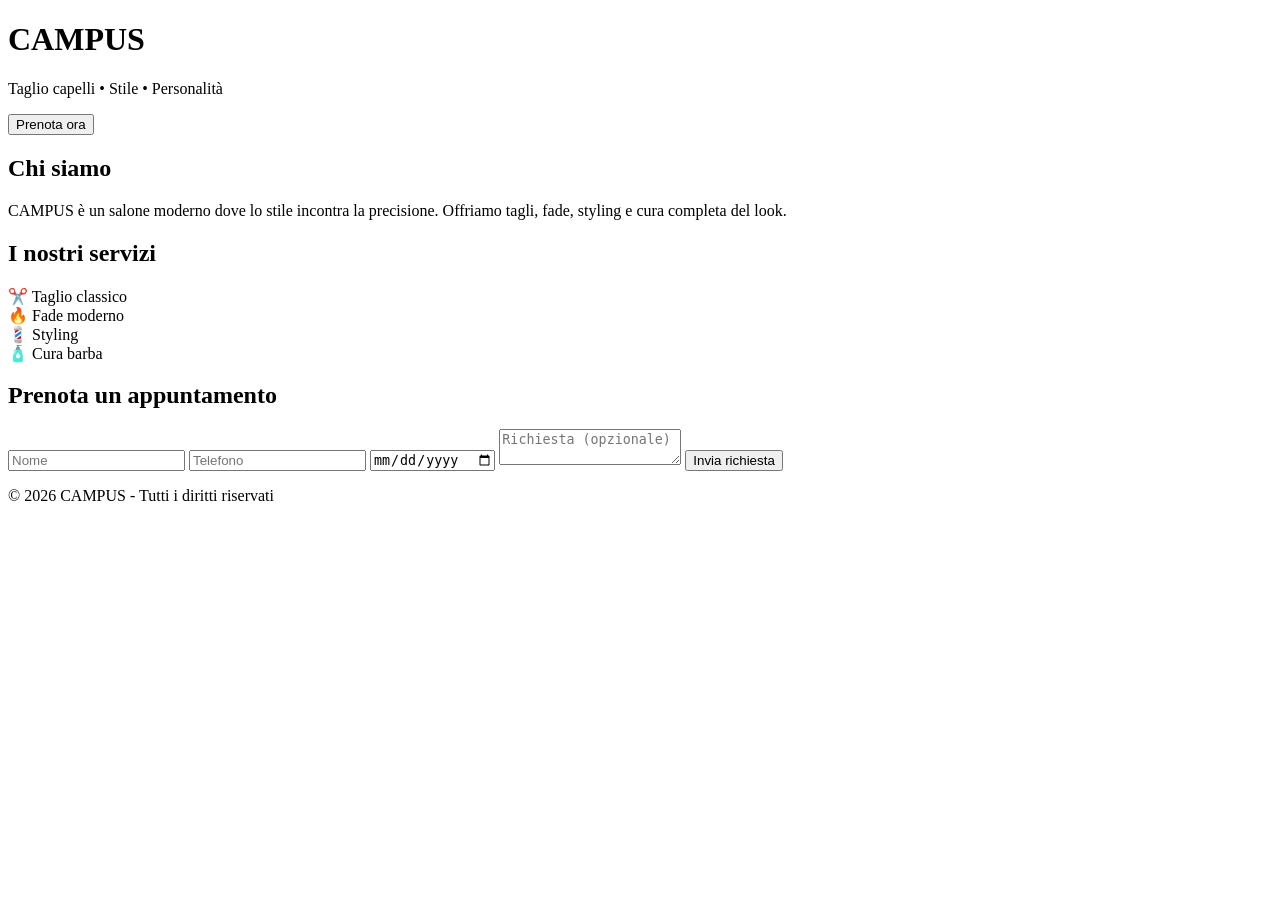
==== index.html @ 6e714566 "Add initial HTML structure for CAMPUS website" ====
<!DOCTYPE html>
<html lang="it">
<head>
  <meta charset="UTF-8" />
  <meta name="viewport" content="width=device-width, initial-scale=1.0"/>
  <title>CAMPUS - Taglio Capelli</title>
  <link rel="stylesheet" href="style.css">
</head>

<body>
  <header>
    <h1>CAMPUS</h1>
    <p>Taglio capelli • Stile • Personalità</p>
    <button onclick="scrollToBooking()">Prenota ora</button>
  </header>

  <section class="about">
    <h2>Chi siamo</h2>
    <p>
      CAMPUS è un salone moderno dove lo stile incontra la precisione.
      Offriamo tagli, fade, styling e cura completa del look.
    </p>
  </section>

  <section class="services">
    <h2>I nostri servizi</h2>
    <div class="grid">
      <div class="card">✂️ Taglio classico</div>
      <div class="card">🔥 Fade moderno</div>
      <div class="card">💈 Styling</div>
      <div class="card">🧴 Cura barba</div>
    </div>
  </section>

  <section id="booking" class="booking">
    <h2>Prenota un appuntamento</h2>

    <form onsubmit="sendBooking(event)">
      <input type="text" id="name" placeholder="Nome" required>
      <input type="tel" id="phone" placeholder="Telefono" required>
      <input type="date" id="date" required>
      <textarea id="message" placeholder="Richiesta (opzionale)"></textarea>
      <button type="submit">Invia richiesta</button>
    </form>

    <p id="confirmation"></p>
  </section>

  <footer>
    <p>© 2026 CAMPUS - Tutti i diritti riservati</p>
  </footer>

  <script src="script.js"></script>
</body>
</html>
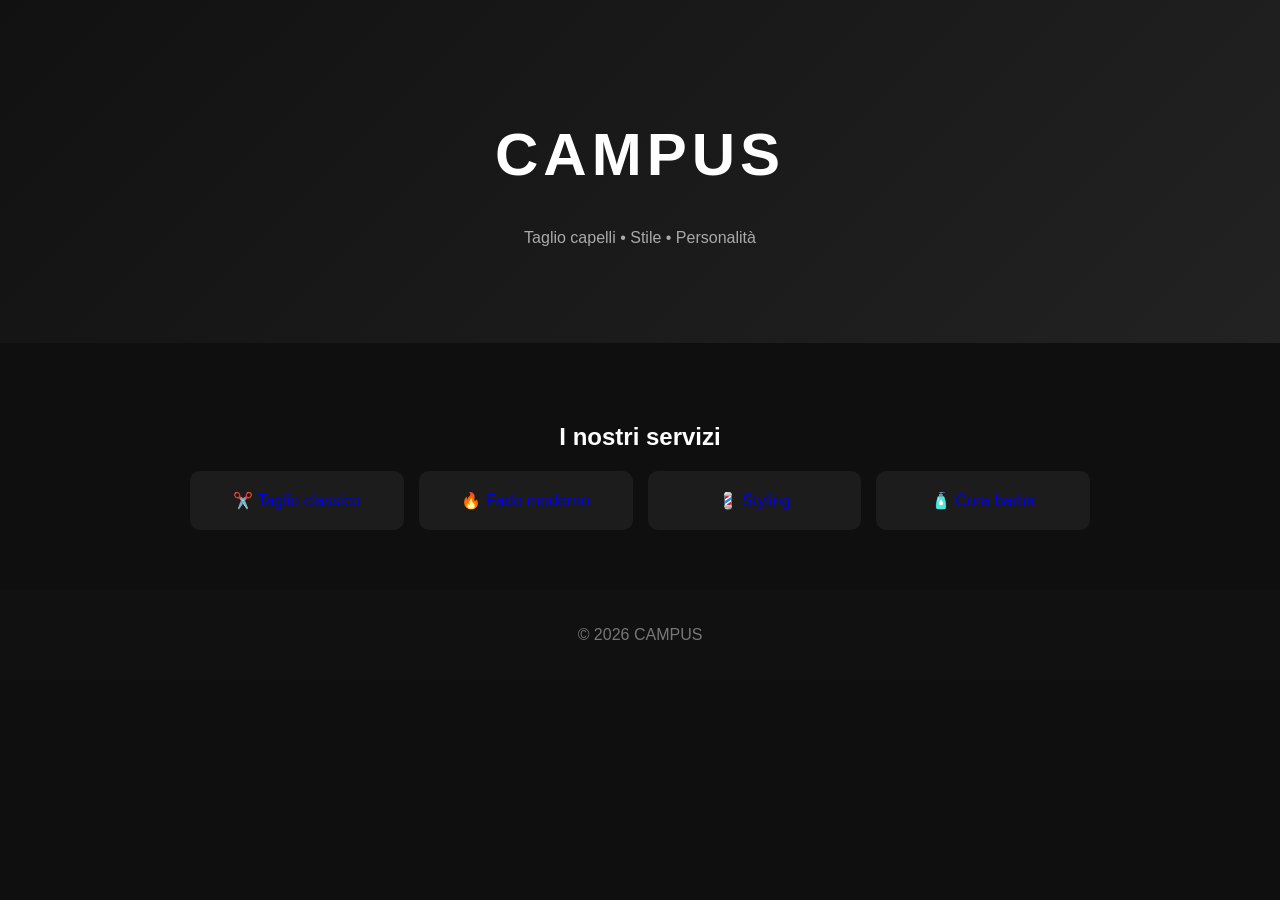
==== commit 0e009468: "Update title and service links in index.html" ====
--- a/index.html
+++ b/index.html
@@ -1,9 +1,8 @@
 <!DOCTYPE html>
 <html lang="it">
 <head>
-  <meta charset="UTF-8" />
-  <meta name="viewport" content="width=device-width, initial-scale=1.0"/>
-  <title>CAMPUS - Taglio Capelli</title>
+  <meta charset="UTF-8">
+  <title>CAMPUS - Barber Shop</title>
   <link rel="stylesheet" href="style.css">
 </head>
 
@@ -11,45 +10,21 @@
   <header>
     <h1>CAMPUS</h1>
     <p>Taglio capelli • Stile • Personalità</p>
-    <button onclick="scrollToBooking()">Prenota ora</button>
   </header>
-
-  <section class="about">
-    <h2>Chi siamo</h2>
-    <p>
-      CAMPUS è un salone moderno dove lo stile incontra la precisione.
-      Offriamo tagli, fade, styling e cura completa del look.
-    </p>
-  </section>
 
   <section class="services">
     <h2>I nostri servizi</h2>
+
     <div class="grid">
-      <div class="card">✂️ Taglio classico</div>
-      <div class="card">🔥 Fade moderno</div>
-      <div class="card">💈 Styling</div>
-      <div class="card">🧴 Cura barba</div>
+      <a href="taglio-classico.html" class="card">✂️ Taglio classico</a>
+      <a href="fade-moderno.html" class="card">🔥 Fade moderno</a>
+      <a href="styling.html" class="card">💈 Styling</a>
+      <a href="cura-barba.html" class="card">🧴 Cura barba</a>
     </div>
   </section>
 
-  <section id="booking" class="booking">
-    <h2>Prenota un appuntamento</h2>
-
-    <form onsubmit="sendBooking(event)">
-      <input type="text" id="name" placeholder="Nome" required>
-      <input type="tel" id="phone" placeholder="Telefono" required>
-      <input type="date" id="date" required>
-      <textarea id="message" placeholder="Richiesta (opzionale)"></textarea>
-      <button type="submit">Invia richiesta</button>
-    </form>
-
-    <p id="confirmation"></p>
-  </section>
-
   <footer>
-    <p>© 2026 CAMPUS - Tutti i diritti riservati</p>
+    <p>© 2026 CAMPUS</p>
   </footer>
-
-  <script src="script.js"></script>
 </body>
 </html>
--- a/style.css
+++ b/style.css
@@ -0,0 +1,81 @@
+body {
+  margin: 0;
+  font-family: Arial, sans-serif;
+  background: #0f0f0f;
+  color: white;
+}
+
+header {
+  text-align: center;
+  padding: 80px 20px;
+  background: linear-gradient(135deg, #111, #222);
+}
+
+header h1 {
+  font-size: 60px;
+  letter-spacing: 5px;
+}
+
+header p {
+  color: #aaa;
+}
+
+button {
+  margin-top: 20px;
+  padding: 12px 25px;
+  border: none;
+  background: white;
+  color: black;
+  font-weight: bold;
+  cursor: pointer;
+  border-radius: 8px;
+}
+
+button:hover {
+  background: #ddd;
+}
+
+section {
+  padding: 60px 20px;
+  max-width: 900px;
+  margin: auto;
+}
+
+h2 {
+  text-align: center;
+  margin-bottom: 20px;
+}
+
+.grid {
+  display: grid;
+  grid-template-columns: repeat(auto-fit, minmax(150px, 1fr));
+  gap: 15px;
+}
+
+.card {
+  background: #1c1c1c;
+  padding: 20px;
+  text-align: center;
+  border-radius: 10px;
+}
+
+.booking form {
+  display: flex;
+  flex-direction: column;
+  gap: 10px;
+  max-width: 400px;
+  margin: auto;
+}
+
+input, textarea {
+  padding: 10px;
+  border: none;
+  border-radius: 6px;
+}
+
+footer {
+  text-align: center;
+  padding: 20px;
+  background: #111;
+  color: #777;
+}
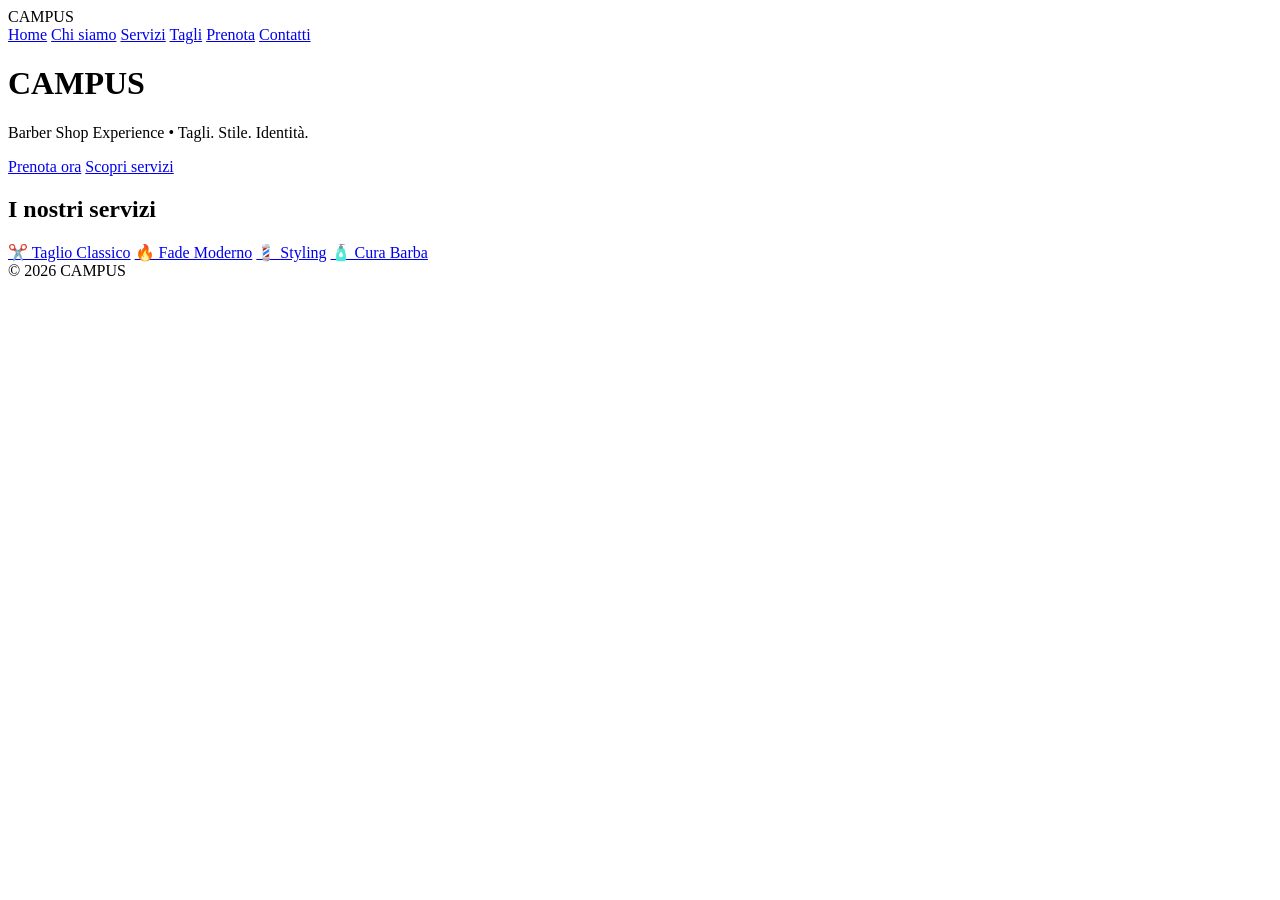
==== commit 3f1883a6: "Add initial HTML structure for CAMPUS Barber" ====
--- a/index.html
+++ b/index.html
@@ -1,30 +1,47 @@
 <!DOCTYPE html>
 <html lang="it">
 <head>
-  <meta charset="UTF-8">
-  <title>CAMPUS - Barber Shop</title>
-  <link rel="stylesheet" href="style.css">
+<meta charset="UTF-8">
+<title>CAMPUS Barber</title>
+<link rel="stylesheet" href="style.css">
 </head>
 
 <body>
-  <header>
-    <h1>CAMPUS</h1>
-    <p>Taglio capelli • Stile • Personalità</p>
-  </header>
 
-  <section class="services">
-    <h2>I nostri servizi</h2>
+<nav>
+  <div class="logo">CAMPUS</div>
+  <div>
+    <a href="index.html">Home</a>
+    <a href="chi-siamo.html">Chi siamo</a>
+    <a href="servizi.html">Servizi</a>
+    <a href="tagli.html">Tagli</a>
+    <a href="prenota.html" class="btn-gold">Prenota</a>
+    <a href="contatti.html">Contatti</a>
+  </div>
+</nav>
 
-    <div class="grid">
-      <a href="taglio-classico.html" class="card">✂️ Taglio classico</a>
-      <a href="fade-moderno.html" class="card">🔥 Fade moderno</a>
-      <a href="styling.html" class="card">💈 Styling</a>
-      <a href="cura-barba.html" class="card">🧴 Cura barba</a>
-    </div>
-  </section>
+<div class="hero">
+  <h1>CAMPUS</h1>
+  <p>Barber Shop Experience • Tagli. Stile. Identità.</p>
+  <div class="hero-buttons">
+    <a class="primary" href="prenota.html">Prenota ora</a>
+    <a class="secondary" href="servizi.html">Scopri servizi</a>
+  </div>
+</div>
 
-  <footer>
-    <p>© 2026 CAMPUS</p>
-  </footer>
+<section>
+  <h2>I nostri servizi</h2>
+
+  <div class="grid">
+    <a href="tagli.html" class="card">✂️ Taglio Classico</a>
+    <a href="tagli.html" class="card">🔥 Fade Moderno</a>
+    <a href="servizi.html" class="card">💈 Styling</a>
+    <a href="servizi.html" class="card">🧴 Cura Barba</a>
+  </div>
+</section>
+
+<footer>© 2026 CAMPUS</footer>
+
+<script src="script.js"></script>
 </body>
 </html>
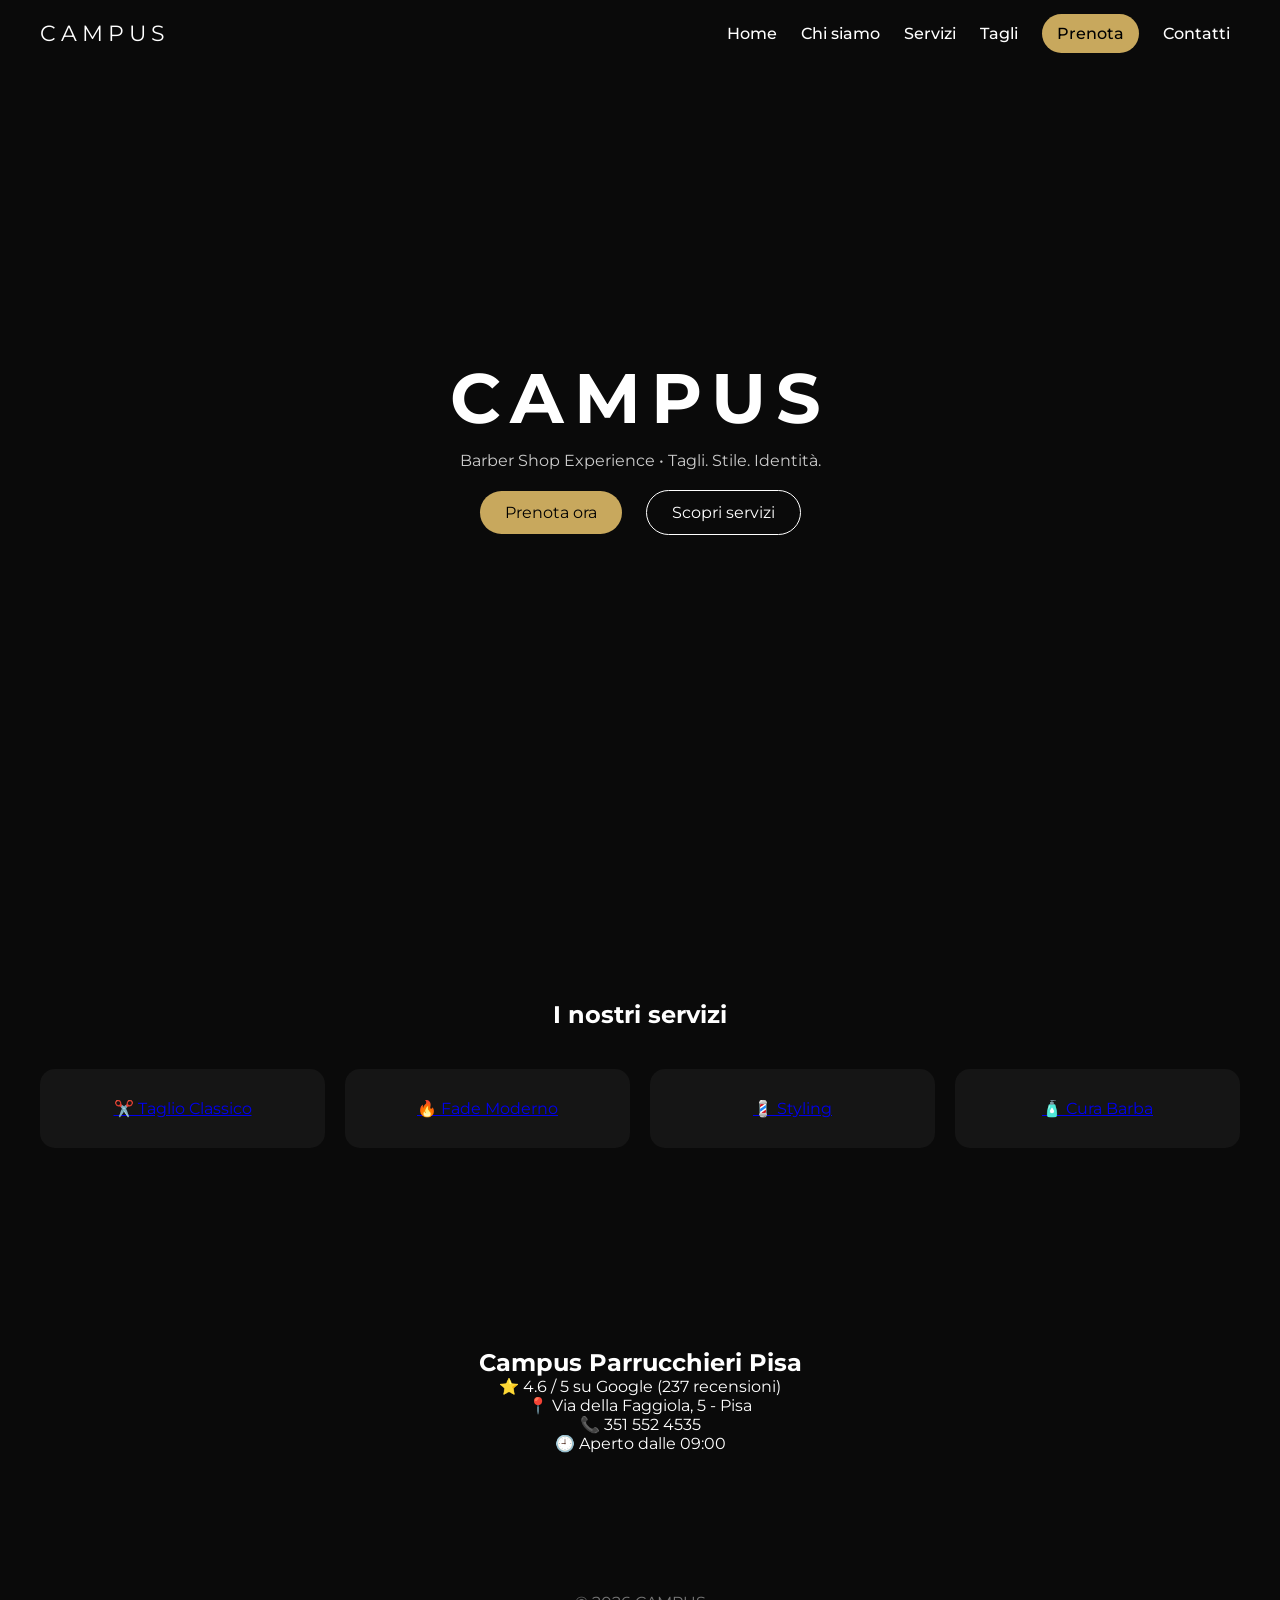
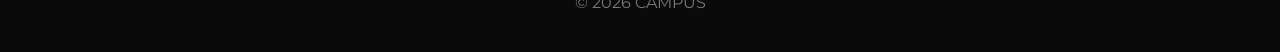
==== commit d836819e: "Add trust section with contact information" ====
--- a/index.html
+++ b/index.html
@@ -40,6 +40,15 @@
   </div>
 </section>
 
+  <section class="trust">
+  <h2>Campus Parrucchieri Pisa</h2>
+
+  <p>⭐ 4.6 / 5 su Google (237 recensioni)</p>
+  <p>📍 Via della Faggiola, 5 - Pisa</p>
+  <p>📞 351 552 4535</p>
+  <p>🕘 Aperto dalle 09:00</p>
+</section>
+
 <footer>© 2026 CAMPUS</footer>
 
 <script src="script.js"></script>
--- a/style.css
+++ b/style.css
@@ -0,0 +1,129 @@
+@import url('https://fonts.googleapis.com/css2?family=Montserrat:wght@300;500;700&display=swap');
+
+* {
+  margin: 0;
+  padding: 0;
+  box-sizing: border-box;
+  scroll-behavior: smooth;
+}
+
+body {
+  font-family: 'Montserrat', sans-serif;
+  background: #0a0a0a;
+  color: white;
+}
+
+/* NAVBAR */
+nav {
+  position: fixed;
+  top: 0;
+  width: 100%;
+  padding: 20px 40px;
+  display: flex;
+  justify-content: space-between;
+  align-items: center;
+  transition: 0.4s;
+  z-index: 1000;
+}
+
+nav.scrolled {
+  background: rgba(10,10,10,0.85);
+  backdrop-filter: blur(10px);
+}
+
+nav a {
+  color: white;
+  text-decoration: none;
+  margin: 0 10px;
+  font-weight: 500;
+}
+
+.logo {
+  font-size: 22px;
+  letter-spacing: 5px;
+}
+
+.btn-gold {
+  padding: 10px 15px;
+  background: #c8a85d;
+  color: black;
+  border-radius: 30px;
+}
+
+/* HERO */
+.hero {
+  height: 100vh;
+  background: url('https://images.unsplash.com/photo-1621605815971-fbc98d665033') center/cover;
+  display: flex;
+  flex-direction: column;
+  justify-content: center;
+  align-items: center;
+  text-align: center;
+}
+
+.hero h1 {
+  font-size: 70px;
+  letter-spacing: 10px;
+}
+
+.hero p {
+  color: #ccc;
+  margin: 10px 0;
+}
+
+.hero-buttons a {
+  margin: 10px;
+  padding: 12px 25px;
+  border-radius: 30px;
+  text-decoration: none;
+  display: inline-block;
+}
+
+.primary {
+  background: #c8a85d;
+  color: black;
+}
+
+.secondary {
+  border: 1px solid white;
+  color: white;
+}
+
+/* SEZIONI */
+section {
+  padding: 100px 40px;
+  text-align: center;
+}
+
+/* GRID SERVIZI */
+.grid {
+  display: grid;
+  grid-template-columns: repeat(auto-fit, minmax(220px,1fr));
+  gap: 20px;
+  margin-top: 40px;
+}
+
+.card {
+  background: #151515;
+  padding: 30px;
+  border-radius: 15px;
+  transition: 0.3s;
+}
+
+.card:hover {
+  transform: scale(1.05);
+  box-shadow: 0 0 20px rgba(200,168,93,0.3);
+}
+
+/* FOOTER */
+footer {
+  text-align: center;
+  padding: 40px;
+  color: #777;
+}
+
+/* RESPONSIVE */
+@media(max-width:768px){
+  .hero h1 { font-size: 40px; }
+  nav { flex-direction: column; }
+}
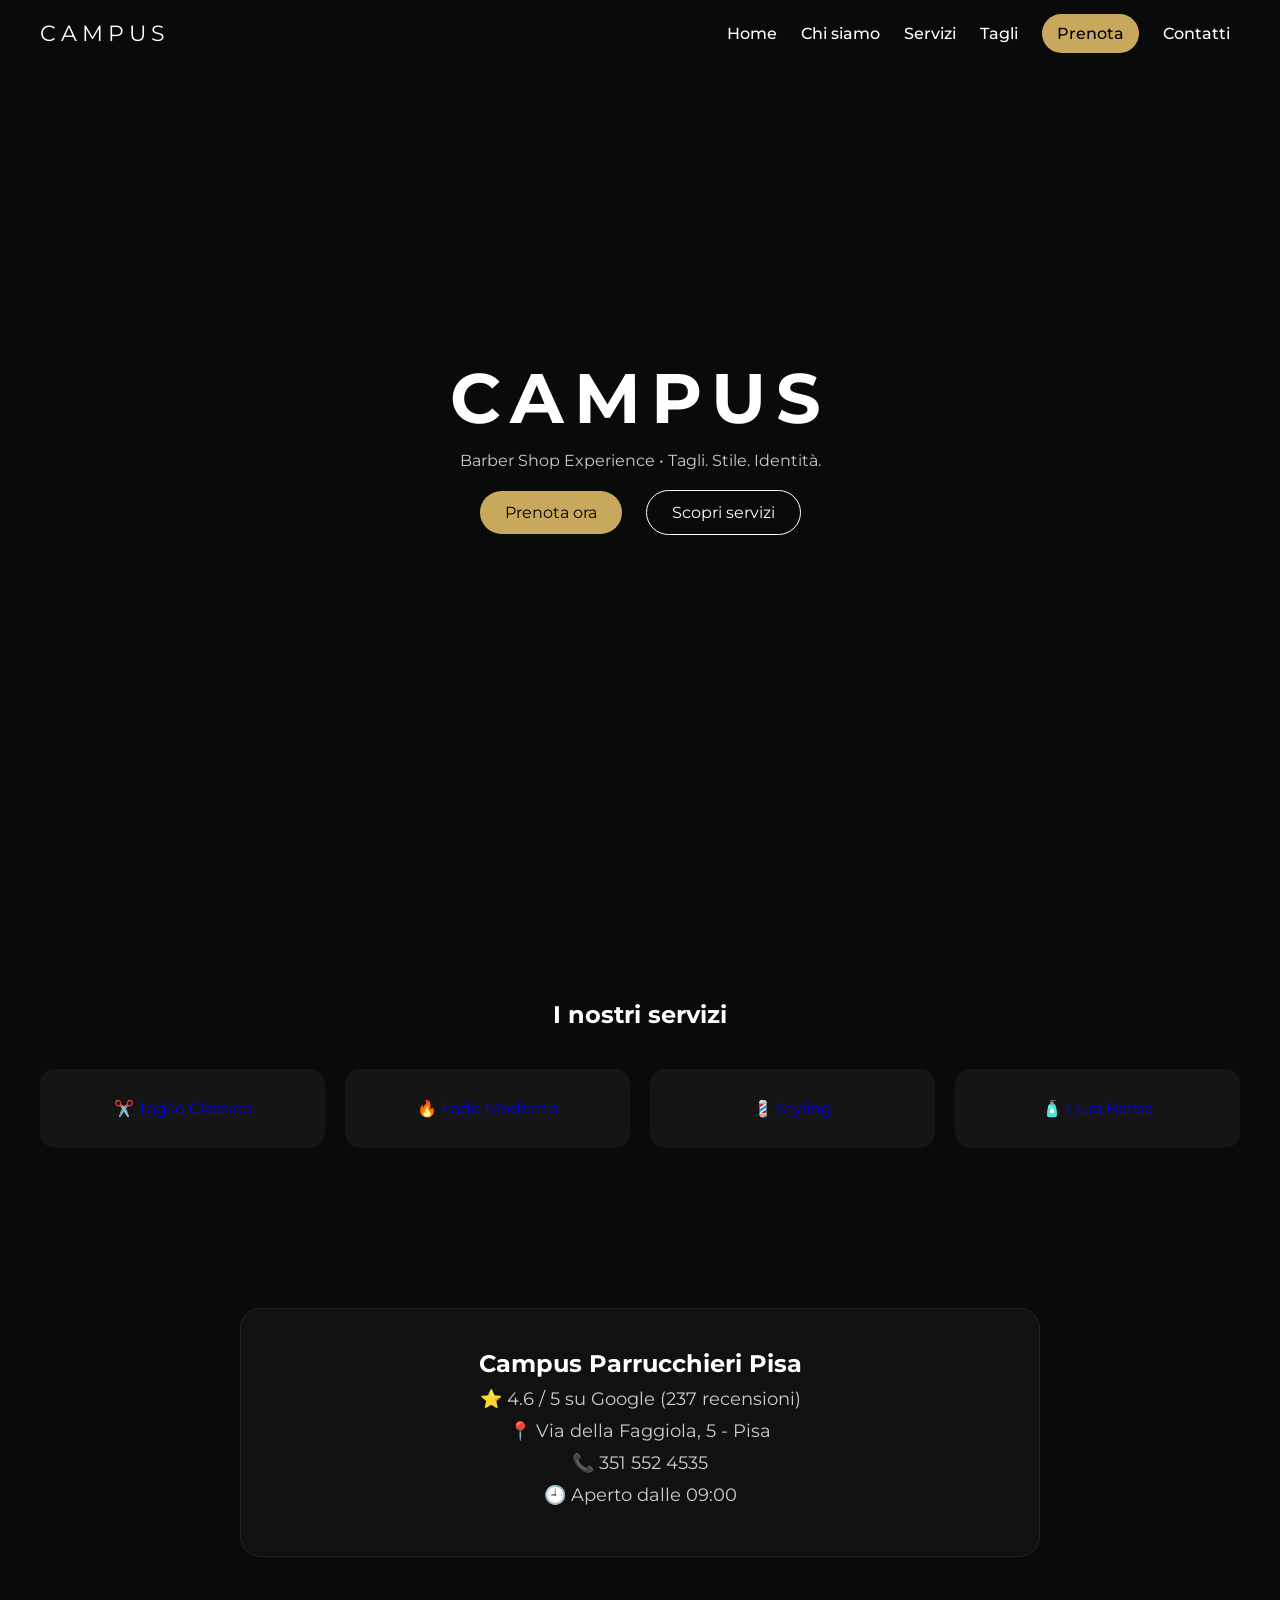
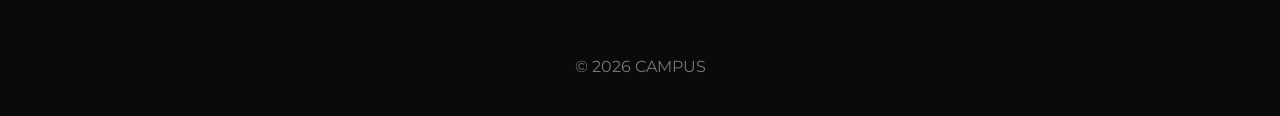
==== commit a15588e8: "Add viewport meta tag for responsive design" ====
--- a/index.html
+++ b/index.html
@@ -1,6 +1,7 @@
 <!DOCTYPE html>
 <html lang="it">
 <head>
+  <meta name="viewport" content="width=device-width, initial-scale=1.0">
 <meta charset="UTF-8">
 <title>CAMPUS Barber</title>
 <link rel="stylesheet" href="style.css">
--- a/style.css
+++ b/style.css
@@ -127,3 +127,19 @@
   .hero h1 { font-size: 40px; }
   nav { flex-direction: column; }
 }
+
+.trust {
+  background: #111;
+  margin: 60px auto;
+  padding: 40px;
+  border-radius: 20px;
+  max-width: 800px;
+  text-align: center;
+  border: 1px solid #222;
+}
+
+.trust p {
+  color: #ccc;
+  margin: 10px 0;
+  font-size: 18px;
+}
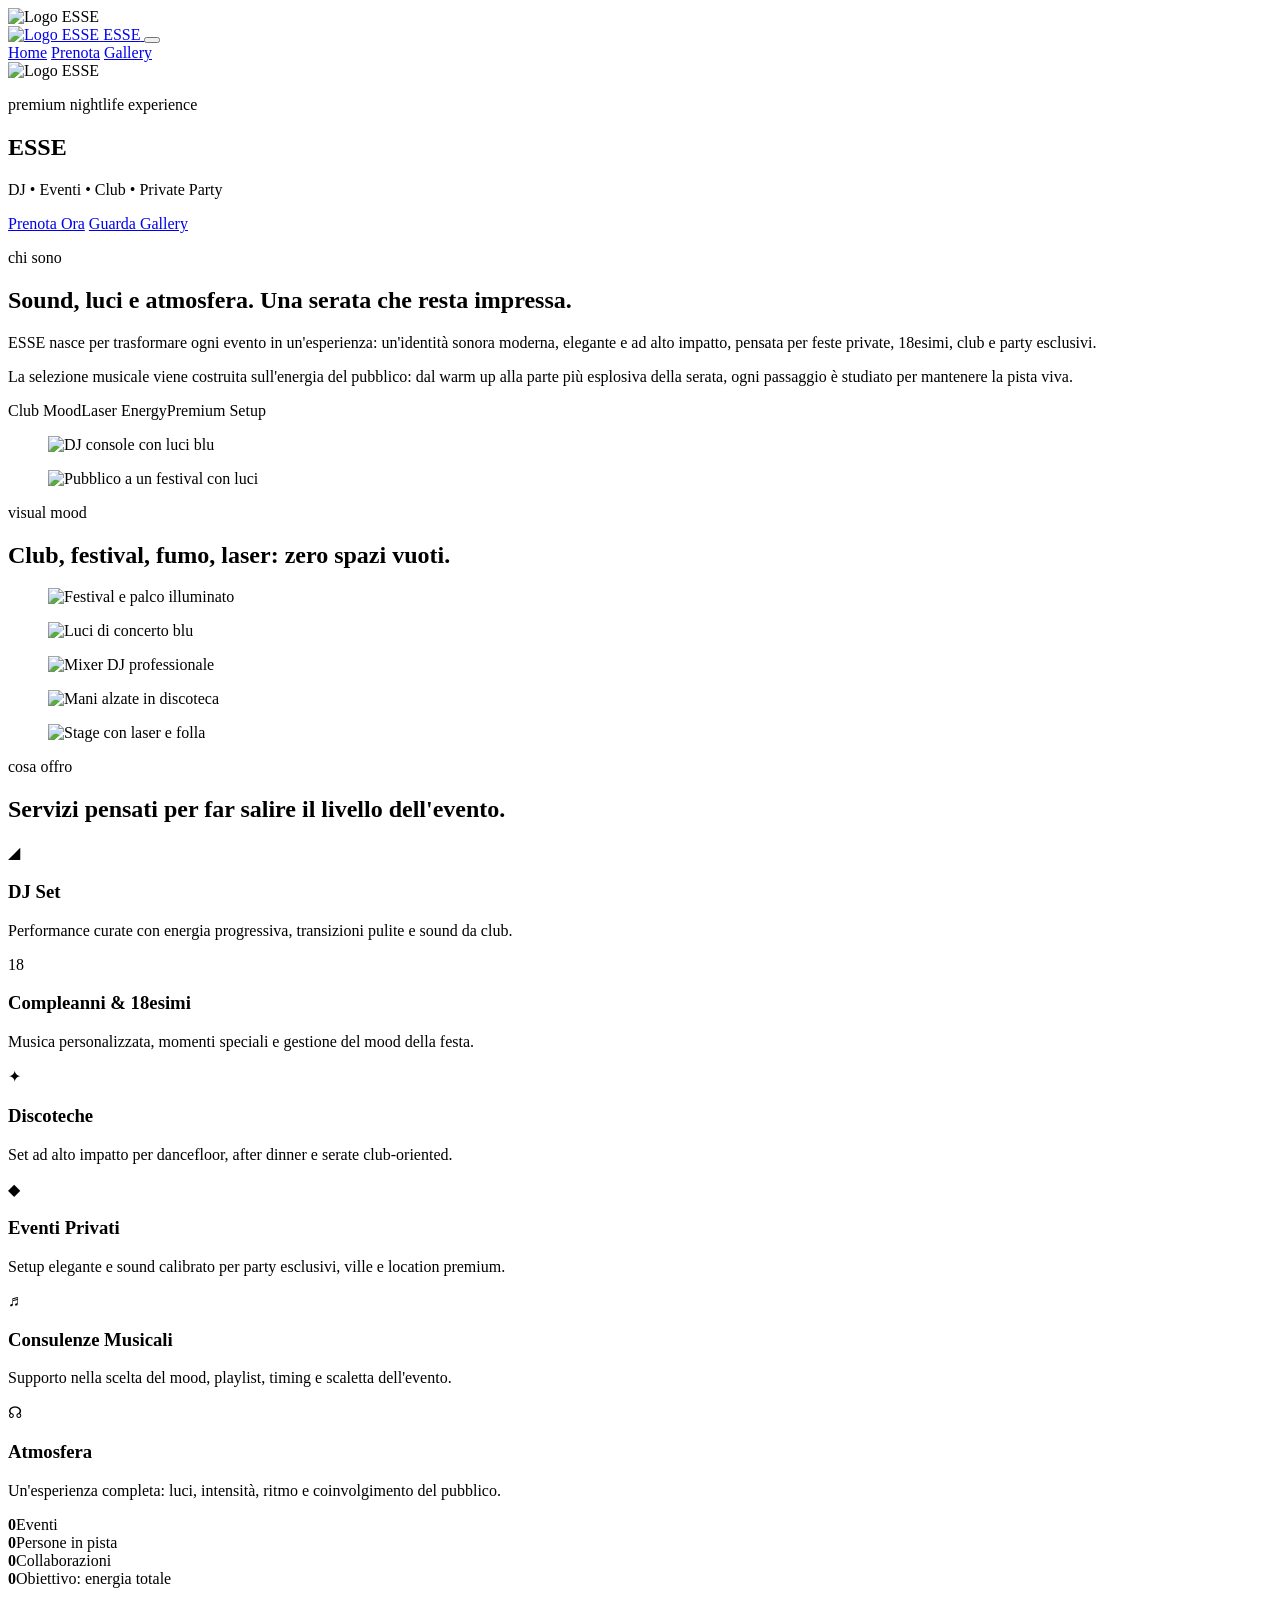
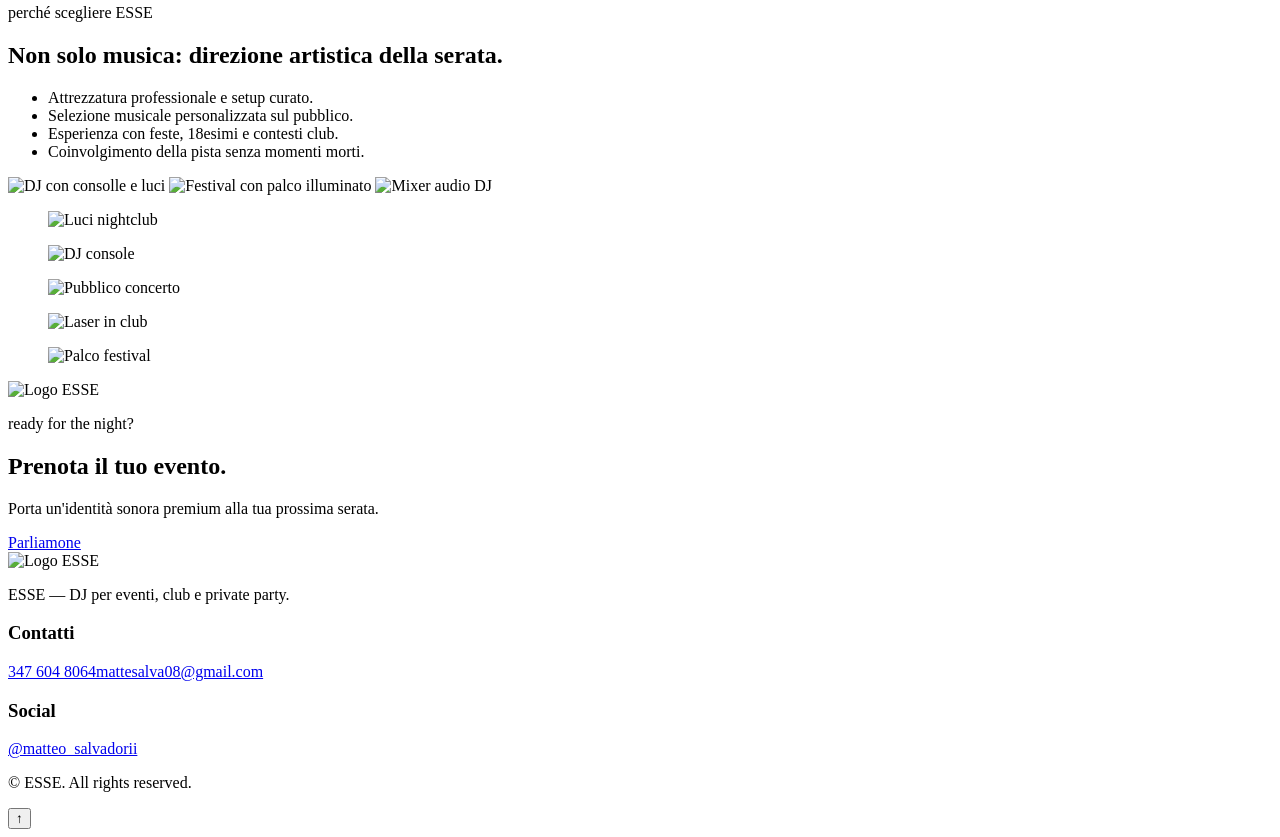
==== commit 939572b1: "Add files via upload" ====
--- a/index.html
+++ b/index.html
@@ -1,57 +1,182 @@
 <!DOCTYPE html>
 <html lang="it">
 <head>
-  <meta name="viewport" content="width=device-width, initial-scale=1.0">
-<meta charset="UTF-8">
-<title>CAMPUS Barber</title>
-<link rel="stylesheet" href="style.css">
+  <meta charset="UTF-8" />
+  <meta name="viewport" content="width=device-width, initial-scale=1.0" />
+  <meta name="description" content="ESSE - DJ per eventi, club e private party. Esperienza premium, energia e sound design per la tua serata." />
+  <title>ESSE | DJ • Eventi • Club</title>
+  <link rel="preconnect" href="https://fonts.googleapis.com">
+  <link rel="preconnect" href="https://fonts.gstatic.com" crossorigin>
+  <link href="https://fonts.googleapis.com/css2?family=Inter:wght@300;400;500;600;700;800&family=Montserrat:wght@700;800;900&display=swap" rel="stylesheet">
+  <link rel="stylesheet" href="css/style.css" />
 </head>
+<body>
+  <div class="preloader" aria-hidden="true">
+    <div class="preloader__orb"></div>
+    <img src="img/logo.png" alt="Logo ESSE" class="preloader__logo">
+    <div class="preloader__line"></div>
+  </div>
 
-<body>
+  <div class="scroll-progress" aria-hidden="true"></div>
+  <div class="custom-cursor" aria-hidden="true"></div>
+  <div class="cursor-glow" aria-hidden="true"></div>
 
-<nav>
-  <div class="logo">CAMPUS</div>
-  <div>
-    <a href="index.html">Home</a>
-    <a href="chi-siamo.html">Chi siamo</a>
-    <a href="servizi.html">Servizi</a>
-    <a href="tagli.html">Tagli</a>
-    <a href="prenota.html" class="btn-gold">Prenota</a>
-    <a href="contatti.html">Contatti</a>
-  </div>
-</nav>
+  <header class="site-header" id="siteHeader">
+    <a class="brand magnetic" href="index.html" aria-label="Vai alla homepage">
+      <img src="img/logo.png" alt="Logo ESSE">
+      <span>ESSE</span>
+    </a>
+    <button class="nav-toggle magnetic" aria-label="Apri menu" aria-expanded="false">
+      <span></span><span></span><span></span>
+    </button>
+    <nav class="main-nav" aria-label="Menu principale">
+      <a href="index.html" class="active">Home</a>
+      <a href="prenota.html">Prenota</a>
+      <a href="gallery.html">Gallery</a>
+    </nav>
+  </header>
 
-<div class="hero">
-  <h1>CAMPUS</h1>
-  <p>Barber Shop Experience • Tagli. Stile. Identità.</p>
-  <div class="hero-buttons">
-    <a class="primary" href="prenota.html">Prenota ora</a>
-    <a class="secondary" href="servizi.html">Scopri servizi</a>
-  </div>
-</div>
+  <main>
+    <section class="hero hero-home" data-parallax-section>
+      <div class="hero__media hero__media--one"></div>
+      <div class="hero__media hero__media--two"></div>
+      <div class="hero__media hero__media--three"></div>
+      <div class="hero__overlay"></div>
+      <div class="particles" aria-hidden="true"></div>
+      <div class="hero__rings" aria-hidden="true"></div>
 
-<section>
-  <h2>I nostri servizi</h2>
+      <div class="hero__content reveal-up">
+        <img src="img/logo.png" alt="Logo ESSE" class="hero__logo" data-parallax="-0.08">
+        <p class="eyebrow">premium nightlife experience</p>
+        <h1>ESSE</h1>
+        <p class="hero__subtitle">DJ • Eventi • Club • Private Party</p>
+        <div class="hero__actions">
+          <a href="prenota.html" class="btn btn-primary magnetic">Prenota Ora</a>
+          <a href="gallery.html" class="btn btn-ghost magnetic">Guarda Gallery</a>
+        </div>
+      </div>
+      <a class="scroll-cue" href="#chi-sono" aria-label="Scorri alla sezione successiva">
+        <span></span>
+      </a>
+    </section>
 
-  <div class="grid">
-    <a href="tagli.html" class="card">✂️ Taglio Classico</a>
-    <a href="tagli.html" class="card">🔥 Fade Moderno</a>
-    <a href="servizi.html" class="card">💈 Styling</a>
-    <a href="servizi.html" class="card">🧴 Cura Barba</a>
-  </div>
-</section>
+    <section class="section about-section" id="chi-sono">
+      <div class="section-bg section-bg--grid"></div>
+      <div class="container split-layout">
+        <div class="split-copy reveal-left">
+          <p class="eyebrow">chi sono</p>
+          <h2>Sound, luci e atmosfera. Una serata che resta impressa.</h2>
+          <p>ESSE nasce per trasformare ogni evento in un'esperienza: un'identità sonora moderna, elegante e ad alto impatto, pensata per feste private, 18esimi, club e party esclusivi.</p>
+          <p>La selezione musicale viene costruita sull'energia del pubblico: dal warm up alla parte più esplosiva della serata, ogni passaggio è studiato per mantenere la pista viva.</p>
+          <div class="mini-features">
+            <span>Club Mood</span><span>Laser Energy</span><span>Premium Setup</span>
+          </div>
+        </div>
+        <div class="image-stack reveal-right" data-parallax="0.05">
+          <figure class="image-card image-card--large">
+            <img loading="lazy" src="https://images.unsplash.com/photo-1571266028243-d220c6a7edbf?auto=format&fit=crop&w=1100&q=80" alt="DJ console con luci blu">
+          </figure>
+          <figure class="image-card image-card--small">
+            <img loading="lazy" src="https://images.unsplash.com/photo-1492684223066-81342ee5ff30?auto=format&fit=crop&w=800&q=80" alt="Pubblico a un festival con luci">
+          </figure>
+        </div>
+      </div>
+    </section>
 
-  <section class="trust">
-  <h2>Campus Parrucchieri Pisa</h2>
+    <section class="section mosaic-section">
+      <div class="container">
+        <div class="section-heading reveal-up">
+          <p class="eyebrow">visual mood</p>
+          <h2>Club, festival, fumo, laser: zero spazi vuoti.</h2>
+        </div>
+        <div class="mosaic-grid">
+          <figure class="mosaic-item tall reveal-up"><img loading="lazy" src="https://images.unsplash.com/photo-1514525253161-7a46d19cd819?auto=format&fit=crop&w=900&q=80" alt="Festival e palco illuminato"></figure>
+          <figure class="mosaic-item wide reveal-up"><img loading="lazy" src="https://images.unsplash.com/photo-1501386761578-eac5c94b800a?auto=format&fit=crop&w=1200&q=80" alt="Luci di concerto blu"></figure>
+          <figure class="mosaic-item reveal-up"><img loading="lazy" src="https://images.unsplash.com/photo-1578946956088-940c3b502864?auto=format&fit=crop&w=900&q=80" alt="Mixer DJ professionale"></figure>
+          <figure class="mosaic-item reveal-up"><img loading="lazy" src="https://images.unsplash.com/photo-1524368535928-5b5e00ddc76b?auto=format&fit=crop&w=900&q=80" alt="Mani alzate in discoteca"></figure>
+          <figure class="mosaic-item wide reveal-up"><img loading="lazy" src="https://images.unsplash.com/photo-1506157786151-b8491531f063?auto=format&fit=crop&w=1200&q=80" alt="Stage con laser e folla"></figure>
+        </div>
+      </div>
+    </section>
 
-  <p>⭐ 4.6 / 5 su Google (237 recensioni)</p>
-  <p>📍 Via della Faggiola, 5 - Pisa</p>
-  <p>📞 351 552 4535</p>
-  <p>🕘 Aperto dalle 09:00</p>
-</section>
+    <section class="section services-section" id="servizi">
+      <div class="section-bg section-bg--aurora"></div>
+      <div class="container">
+        <div class="section-heading reveal-up">
+          <p class="eyebrow">cosa offro</p>
+          <h2>Servizi pensati per far salire il livello dell'evento.</h2>
+        </div>
+        <div class="cards-grid">
+          <article class="service-card reveal-up"><span class="service-icon">◢</span><h3>DJ Set</h3><p>Performance curate con energia progressiva, transizioni pulite e sound da club.</p></article>
+          <article class="service-card reveal-up"><span class="service-icon">18</span><h3>Compleanni & 18esimi</h3><p>Musica personalizzata, momenti speciali e gestione del mood della festa.</p></article>
+          <article class="service-card reveal-up"><span class="service-icon">✦</span><h3>Discoteche</h3><p>Set ad alto impatto per dancefloor, after dinner e serate club-oriented.</p></article>
+          <article class="service-card reveal-up"><span class="service-icon">◆</span><h3>Eventi Privati</h3><p>Setup elegante e sound calibrato per party esclusivi, ville e location premium.</p></article>
+          <article class="service-card reveal-up"><span class="service-icon">♬</span><h3>Consulenze Musicali</h3><p>Supporto nella scelta del mood, playlist, timing e scaletta dell'evento.</p></article>
+          <article class="service-card reveal-up"><span class="service-icon">☊</span><h3>Atmosfera</h3><p>Un'esperienza completa: luci, intensità, ritmo e coinvolgimento del pubblico.</p></article>
+        </div>
+      </div>
+    </section>
 
-<footer>© 2026 CAMPUS</footer>
+    <section class="stats-band">
+      <div class="container stats-grid reveal-up">
+        <div class="stat"><strong data-counter="100">0</strong><span>Eventi</span></div>
+        <div class="stat"><strong data-counter="5000">0</strong><span>Persone in pista</span></div>
+        <div class="stat"><strong data-counter="50">0</strong><span>Collaborazioni</span></div>
+        <div class="stat"><strong data-counter="1">0</strong><span>Obiettivo: energia totale</span></div>
+      </div>
+    </section>
 
-<script src="script.js"></script>
+    <section class="section why-section">
+      <div class="container split-layout split-layout--reverse">
+        <div class="why-panel reveal-left">
+          <p class="eyebrow">perché scegliere ESSE</p>
+          <h2>Non solo musica: direzione artistica della serata.</h2>
+          <ul class="check-list">
+            <li><span></span>Attrezzatura professionale e setup curato.</li>
+            <li><span></span>Selezione musicale personalizzata sul pubblico.</li>
+            <li><span></span>Esperienza con feste, 18esimi e contesti club.</li>
+            <li><span></span>Coinvolgimento della pista senza momenti morti.</li>
+          </ul>
+        </div>
+        <div class="cinema-strip reveal-right">
+          <img loading="lazy" src="https://images.unsplash.com/photo-1594623930572-300a3011d9ae?auto=format&fit=crop&w=900&q=80" alt="DJ con consolle e luci">
+          <img loading="lazy" src="https://images.unsplash.com/photo-1540039155733-5bb30b53aa14?auto=format&fit=crop&w=900&q=80" alt="Festival con palco illuminato">
+          <img loading="lazy" src="https://images.unsplash.com/photo-1470225620780-dba8ba36b745?auto=format&fit=crop&w=900&q=80" alt="Mixer audio DJ">
+        </div>
+      </div>
+    </section>
+
+    <section class="horizontal-gallery" aria-label="Gallery orizzontale">
+      <div class="ticker-track">
+        <figure><img loading="lazy" src="https://images.unsplash.com/photo-1517457373958-b7bdd4587205?auto=format&fit=crop&w=900&q=80" alt="Luci nightclub"></figure>
+        <figure><img loading="lazy" src="https://images.unsplash.com/photo-1563841930606-67e2bce48b78?auto=format&fit=crop&w=900&q=80" alt="DJ console"></figure>
+        <figure><img loading="lazy" src="https://images.unsplash.com/photo-1542628682-88321d2a4828?auto=format&fit=crop&w=900&q=80" alt="Pubblico concerto"></figure>
+        <figure><img loading="lazy" src="https://images.unsplash.com/photo-1485872299829-c673f5194813?auto=format&fit=crop&w=900&q=80" alt="Laser in club"></figure>
+        <figure><img loading="lazy" src="https://images.unsplash.com/photo-1507901747481-84a4f64fda6d?auto=format&fit=crop&w=900&q=80" alt="Palco festival"></figure>
+      </div>
+    </section>
+
+    <section class="section final-cta">
+      <div class="container cta-box reveal-up">
+        <img src="img/logo.png" alt="Logo ESSE">
+        <p class="eyebrow">ready for the night?</p>
+        <h2>Prenota il tuo evento.</h2>
+        <p>Porta un'identità sonora premium alla tua prossima serata.</p>
+        <a href="prenota.html" class="btn btn-primary btn-xl magnetic">Parliamone</a>
+      </div>
+    </section>
+  </main>
+
+  <footer class="site-footer">
+    <div class="container footer-grid">
+      <div><img src="img/logo.png" alt="Logo ESSE" class="footer-logo"><p>ESSE — DJ per eventi, club e private party.</p></div>
+      <div><h3>Contatti</h3><a href="tel:3476048064">347 604 8064</a><a href="mailto:mattesalva08@gmail.com">mattesalva08@gmail.com</a></div>
+      <div><h3>Social</h3><a href="https://instagram.com/matteo_salvadorii" target="_blank" rel="noopener">@matteo_salvadorii</a></div>
+    </div>
+    <p class="copyright">© <span data-year></span> ESSE. All rights reserved.</p>
+  </footer>
+
+  <button class="back-to-top magnetic" aria-label="Torna su">↑</button>
+  <script src="js/script.js"></script>
 </body>
 </html>
